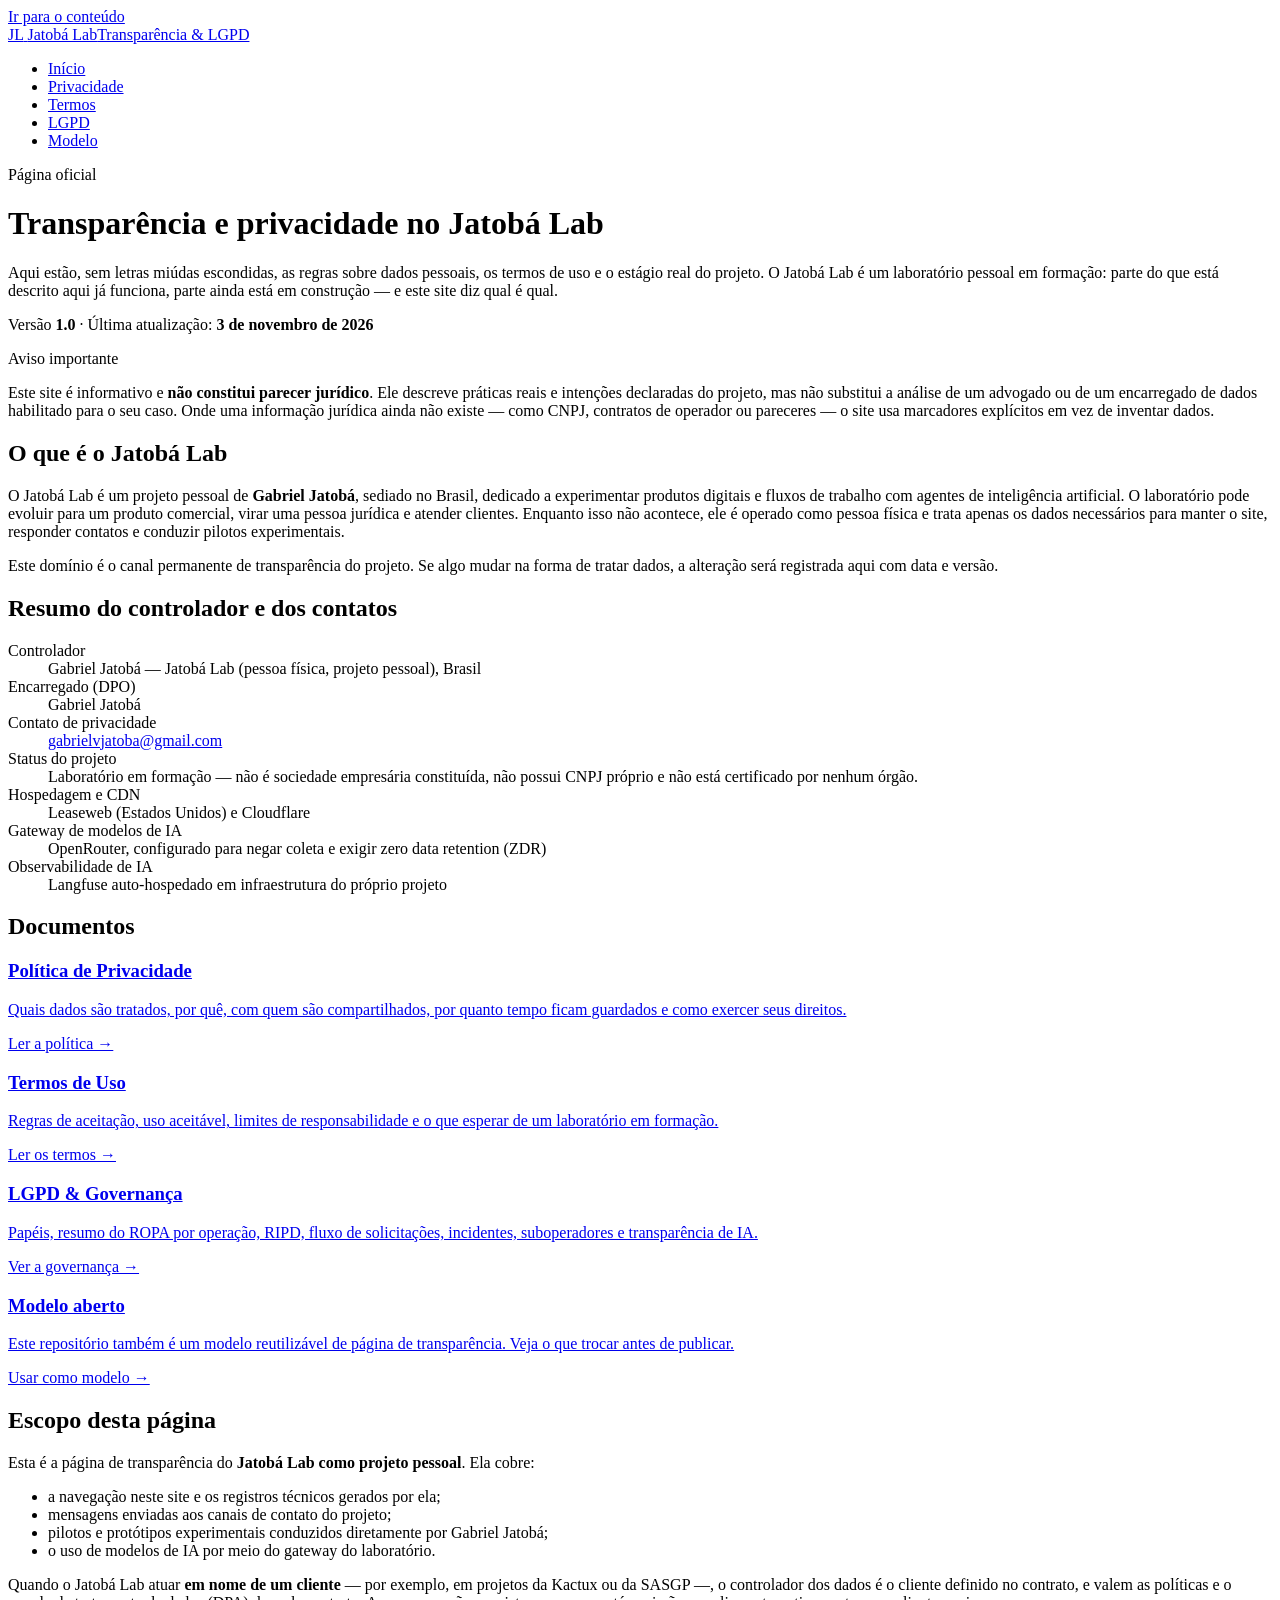
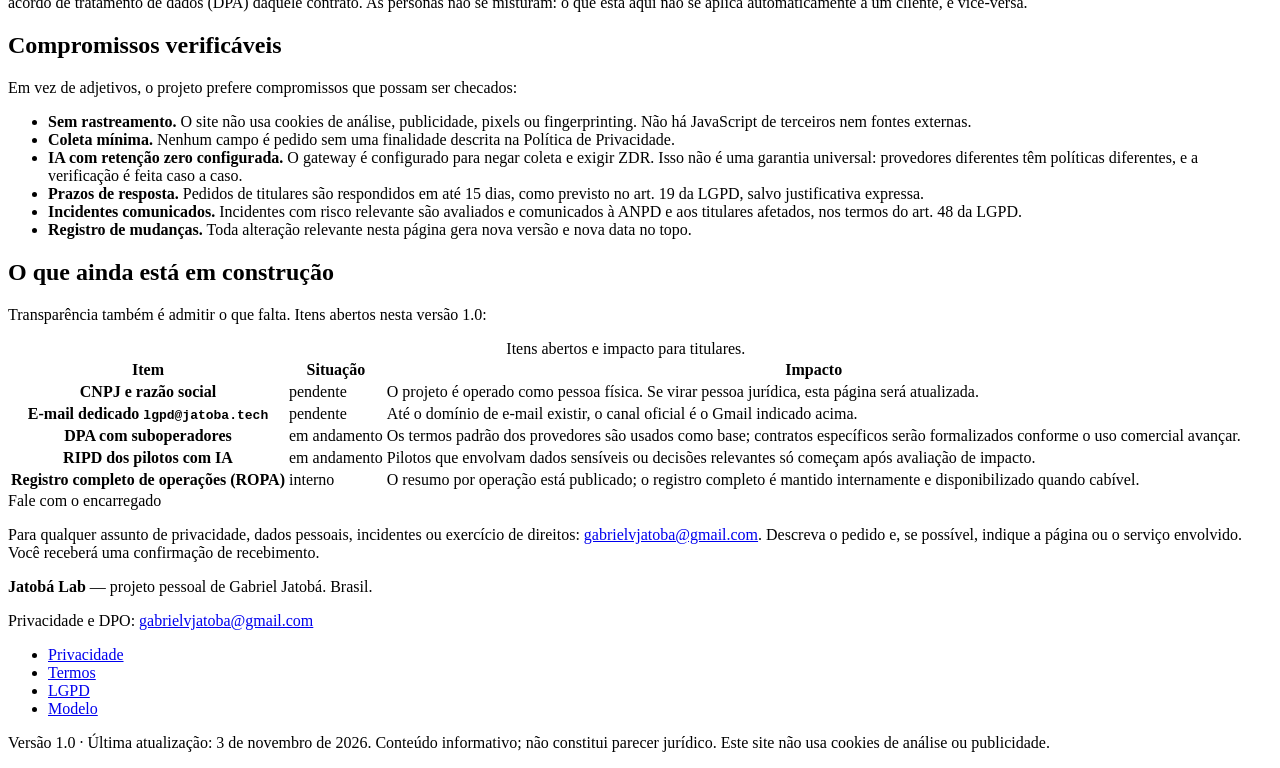
==== public/index.html @ dee6cf8a "feat: site de transparência e LGPD do Jatobá Lab Site estático (HTML + CSS, sem build e sem dependên" ====
<!doctype html>
<html lang="pt-BR">
<head>
<meta charset="utf-8">
<meta name="viewport" content="width=device-width, initial-scale=1">
<title>Jatobá Lab — Transparência e LGPD</title>
<meta name="description" content="Canal oficial de transparência do Jatobá Lab: privacidade, termos de uso, governança de LGPD e um modelo aberto de página de transparência.">
<link rel="canonical" href="https://lgpd.jatoba.tech/">
<meta name="theme-color" content="#175c46">
<meta property="og:type" content="website">
<meta property="og:title" content="Jatobá Lab — Transparência e LGPD">
<meta property="og:description" content="Como o Jatobá Lab trata dados pessoais, o que esperar dos pilotos com IA e quais são as regras de uso.">
<meta property="og:url" content="https://lgpd.jatoba.tech/">
<link rel="stylesheet" href="/styles.css">
</head>
<body>
<a class="skip" href="#conteudo">Ir para o conteúdo</a>

<header class="site-header">
  <div class="wrap header-inner">
    <a class="brand" href="/">
      <span class="brand-mark" aria-hidden="true">JL</span>
      <span class="brand-text">Jatobá Lab<span class="brand-sub">Transparência &amp; LGPD</span></span>
    </a>
    <nav class="site-nav" aria-label="Navegação principal">
      <ul>
        <li><a href="/" aria-current="page">Início</a></li>
        <li><a href="/privacidade.html">Privacidade</a></li>
        <li><a href="/termos.html">Termos</a></li>
        <li><a href="/lgpd.html">LGPD</a></li>
        <li><a href="/modelo.html">Modelo</a></li>
      </ul>
    </nav>
  </div>
</header>

<main id="conteudo">
  <div class="wrap">
    <p class="eyebrow">Página oficial</p>
    <h1>Transparência e privacidade no Jatobá Lab</h1>
    <p class="lead">Aqui estão, sem letras miúdas escondidas, as regras sobre dados pessoais, os termos de uso e o estágio real do projeto. O Jatobá Lab é um laboratório pessoal em formação: parte do que está descrito aqui já funciona, parte ainda está em construção — e este site diz qual é qual.</p>
    <p class="meta">Versão <strong>1.0</strong> · Última atualização: <strong>3 de novembro de 2026</strong></p>

    <div class="callout warn">
      <span class="callout-title">Aviso importante</span>
      <p>Este site é informativo e <strong>não constitui parecer jurídico</strong>. Ele descreve práticas reais e intenções declaradas do projeto, mas não substitui a análise de um advogado ou de um encarregado de dados habilitado para o seu caso. Onde uma informação jurídica ainda não existe — como CNPJ, contratos de operador ou pareceres — o site usa marcadores explícitos em vez de inventar dados.</p>
    </div>

    <h2 id="quem-somos">O que é o Jatobá Lab</h2>
    <p>O Jatobá Lab é um projeto pessoal de <strong>Gabriel Jatobá</strong>, sediado no Brasil, dedicado a experimentar produtos digitais e fluxos de trabalho com agentes de inteligência artificial. O laboratório pode evoluir para um produto comercial, virar uma pessoa jurídica e atender clientes. Enquanto isso não acontece, ele é operado como pessoa física e trata apenas os dados necessários para manter o site, responder contatos e conduzir pilotos experimentais.</p>
    <p>Este domínio é o canal permanente de transparência do projeto. Se algo mudar na forma de tratar dados, a alteração será registrada aqui com data e versão.</p>

    <h2 id="resumo">Resumo do controlador e dos contatos</h2>
    <dl class="deflist">
      <dt>Controlador</dt>
      <dd>Gabriel Jatobá — Jatobá Lab (pessoa física, projeto pessoal), Brasil</dd>

      <dt>Encarregado (DPO)</dt>
      <dd>Gabriel Jatobá</dd>

      <dt>Contato de privacidade</dt>
      <dd><a href="mailto:gabrielvjatoba@gmail.com">gabrielvjatoba@gmail.com</a></dd>

      <dt>Status do projeto</dt>
      <dd>Laboratório em formação — não é sociedade empresária constituída, não possui CNPJ próprio e não está certificado por nenhum órgão.</dd>

      <dt>Hospedagem e CDN</dt>
      <dd>Leaseweb (Estados Unidos) e Cloudflare</dd>

      <dt>Gateway de modelos de IA</dt>
      <dd>OpenRouter, configurado para negar coleta e exigir zero data retention (ZDR)</dd>

      <dt>Observabilidade de IA</dt>
      <dd>Langfuse auto-hospedado em infraestrutura do próprio projeto</dd>
    </dl>

    <h2 id="documentos">Documentos</h2>
    <div class="grid">
      <a class="card card-link" href="/privacidade.html">
        <h3>Política de Privacidade</h3>
        <p>Quais dados são tratados, por quê, com quem são compartilhados, por quanto tempo ficam guardados e como exercer seus direitos.</p>
        <span class="more">Ler a política →</span>
      </a>
      <a class="card card-link" href="/termos.html">
        <h3>Termos de Uso</h3>
        <p>Regras de aceitação, uso aceitável, limites de responsabilidade e o que esperar de um laboratório em formação.</p>
        <span class="more">Ler os termos →</span>
      </a>
      <a class="card card-link" href="/lgpd.html">
        <h3>LGPD &amp; Governança</h3>
        <p>Papéis, resumo do ROPA por operação, RIPD, fluxo de solicitações, incidentes, suboperadores e transparência de IA.</p>
        <span class="more">Ver a governança →</span>
      </a>
      <a class="card card-link" href="/modelo.html">
        <h3>Modelo aberto</h3>
        <p>Este repositório também é um modelo reutilizável de página de transparência. Veja o que trocar antes de publicar.</p>
        <span class="more">Usar como modelo →</span>
      </a>
    </div>

    <h2 id="escopo">Escopo desta página</h2>
    <p>Esta é a página de transparência do <strong>Jatobá Lab como projeto pessoal</strong>. Ela cobre:</p>
    <ul>
      <li>a navegação neste site e os registros técnicos gerados por ela;</li>
      <li>mensagens enviadas aos canais de contato do projeto;</li>
      <li>pilotos e protótipos experimentais conduzidos diretamente por Gabriel Jatobá;</li>
      <li>o uso de modelos de IA por meio do gateway do laboratório.</li>
    </ul>
    <p>Quando o Jatobá Lab atuar <strong>em nome de um cliente</strong> — por exemplo, em projetos da Kactux ou da SASGP —, o controlador dos dados é o cliente definido no contrato, e valem as políticas e o acordo de tratamento de dados (DPA) daquele contrato. As personas não se misturam: o que está aqui não se aplica automaticamente a um cliente, e vice-versa.</p>

    <h2 id="compromissos">Compromissos verificáveis</h2>
    <p>Em vez de adjetivos, o projeto prefere compromissos que possam ser checados:</p>
    <ul>
      <li><strong>Sem rastreamento.</strong> O site não usa cookies de análise, publicidade, pixels ou fingerprinting. Não há JavaScript de terceiros nem fontes externas.</li>
      <li><strong>Coleta mínima.</strong> Nenhum campo é pedido sem uma finalidade descrita na Política de Privacidade.</li>
      <li><strong>IA com retenção zero configurada.</strong> O gateway é configurado para negar coleta e exigir ZDR. Isso não é uma garantia universal: provedores diferentes têm políticas diferentes, e a verificação é feita caso a caso.</li>
      <li><strong>Prazos de resposta.</strong> Pedidos de titulares são respondidos em até 15 dias, como previsto no art. 19 da LGPD, salvo justificativa expressa.</li>
      <li><strong>Incidentes comunicados.</strong> Incidentes com risco relevante são avaliados e comunicados à ANPD e aos titulares afetados, nos termos do art. 48 da LGPD.</li>
      <li><strong>Registro de mudanças.</strong> Toda alteração relevante nesta página gera nova versão e nova data no topo.</li>
    </ul>

    <h2 id="construcao">O que ainda está em construção</h2>
    <p>Transparência também é admitir o que falta. Itens abertos nesta versão 1.0:</p>
    <div class="table-scroll">
      <table>
        <caption>Itens abertos e impacto para titulares.</caption>
        <thead>
          <tr><th scope="col">Item</th><th scope="col">Situação</th><th scope="col">Impacto</th></tr>
        </thead>
        <tbody>
          <tr>
            <th scope="row">CNPJ e razão social</th>
            <td><span class="pill open">pendente</span></td>
            <td>O projeto é operado como pessoa física. Se virar pessoa jurídica, esta página será atualizada.</td>
          </tr>
          <tr>
            <th scope="row">E-mail dedicado <code>lgpd@jatoba.tech</code></th>
            <td><span class="pill open">pendente</span></td>
            <td>Até o domínio de e-mail existir, o canal oficial é o Gmail indicado acima.</td>
          </tr>
          <tr>
            <th scope="row">DPA com suboperadores</th>
            <td><span class="pill open">em andamento</span></td>
            <td>Os termos padrão dos provedores são usados como base; contratos específicos serão formalizados conforme o uso comercial avançar.</td>
          </tr>
          <tr>
            <th scope="row">RIPD dos pilotos com IA</th>
            <td><span class="pill open">em andamento</span></td>
            <td>Pilotos que envolvam dados sensíveis ou decisões relevantes só começam após avaliação de impacto.</td>
          </tr>
          <tr>
            <th scope="row">Registro completo de operações (ROPA)</th>
            <td><span class="pill ok">interno</span></td>
            <td>O resumo por operação está publicado; o registro completo é mantido internamente e disponibilizado quando cabível.</td>
          </tr>
        </tbody>
      </table>
    </div>

    <div class="callout">
      <span class="callout-title">Fale com o encarregado</span>
      <p>Para qualquer assunto de privacidade, dados pessoais, incidentes ou exercício de direitos: <a href="mailto:gabrielvjatoba@gmail.com">gabrielvjatoba@gmail.com</a>. Descreva o pedido e, se possível, indique a página ou o serviço envolvido. Você receberá uma confirmação de recebimento.</p>
    </div>
  </div>
</main>

<footer class="site-footer">
  <div class="wrap">
    <div class="footer-grid">
      <div>
        <p><strong>Jatobá Lab</strong> — projeto pessoal de Gabriel Jatobá. Brasil.</p>
        <p>Privacidade e DPO: <a href="mailto:gabrielvjatoba@gmail.com">gabrielvjatoba@gmail.com</a></p>
      </div>
      <nav aria-label="Navegação do rodapé">
        <ul>
          <li><a href="/privacidade.html">Privacidade</a></li>
          <li><a href="/termos.html">Termos</a></li>
          <li><a href="/lgpd.html">LGPD</a></li>
          <li><a href="/modelo.html">Modelo</a></li>
        </ul>
      </nav>
    </div>
    <p class="fine">Versão 1.0 · Última atualização: 3 de novembro de 2026. Conteúdo informativo; não constitui parecer jurídico. Este site não usa cookies de análise ou publicidade.</p>
  </div>
</footer>
</body>
</html>
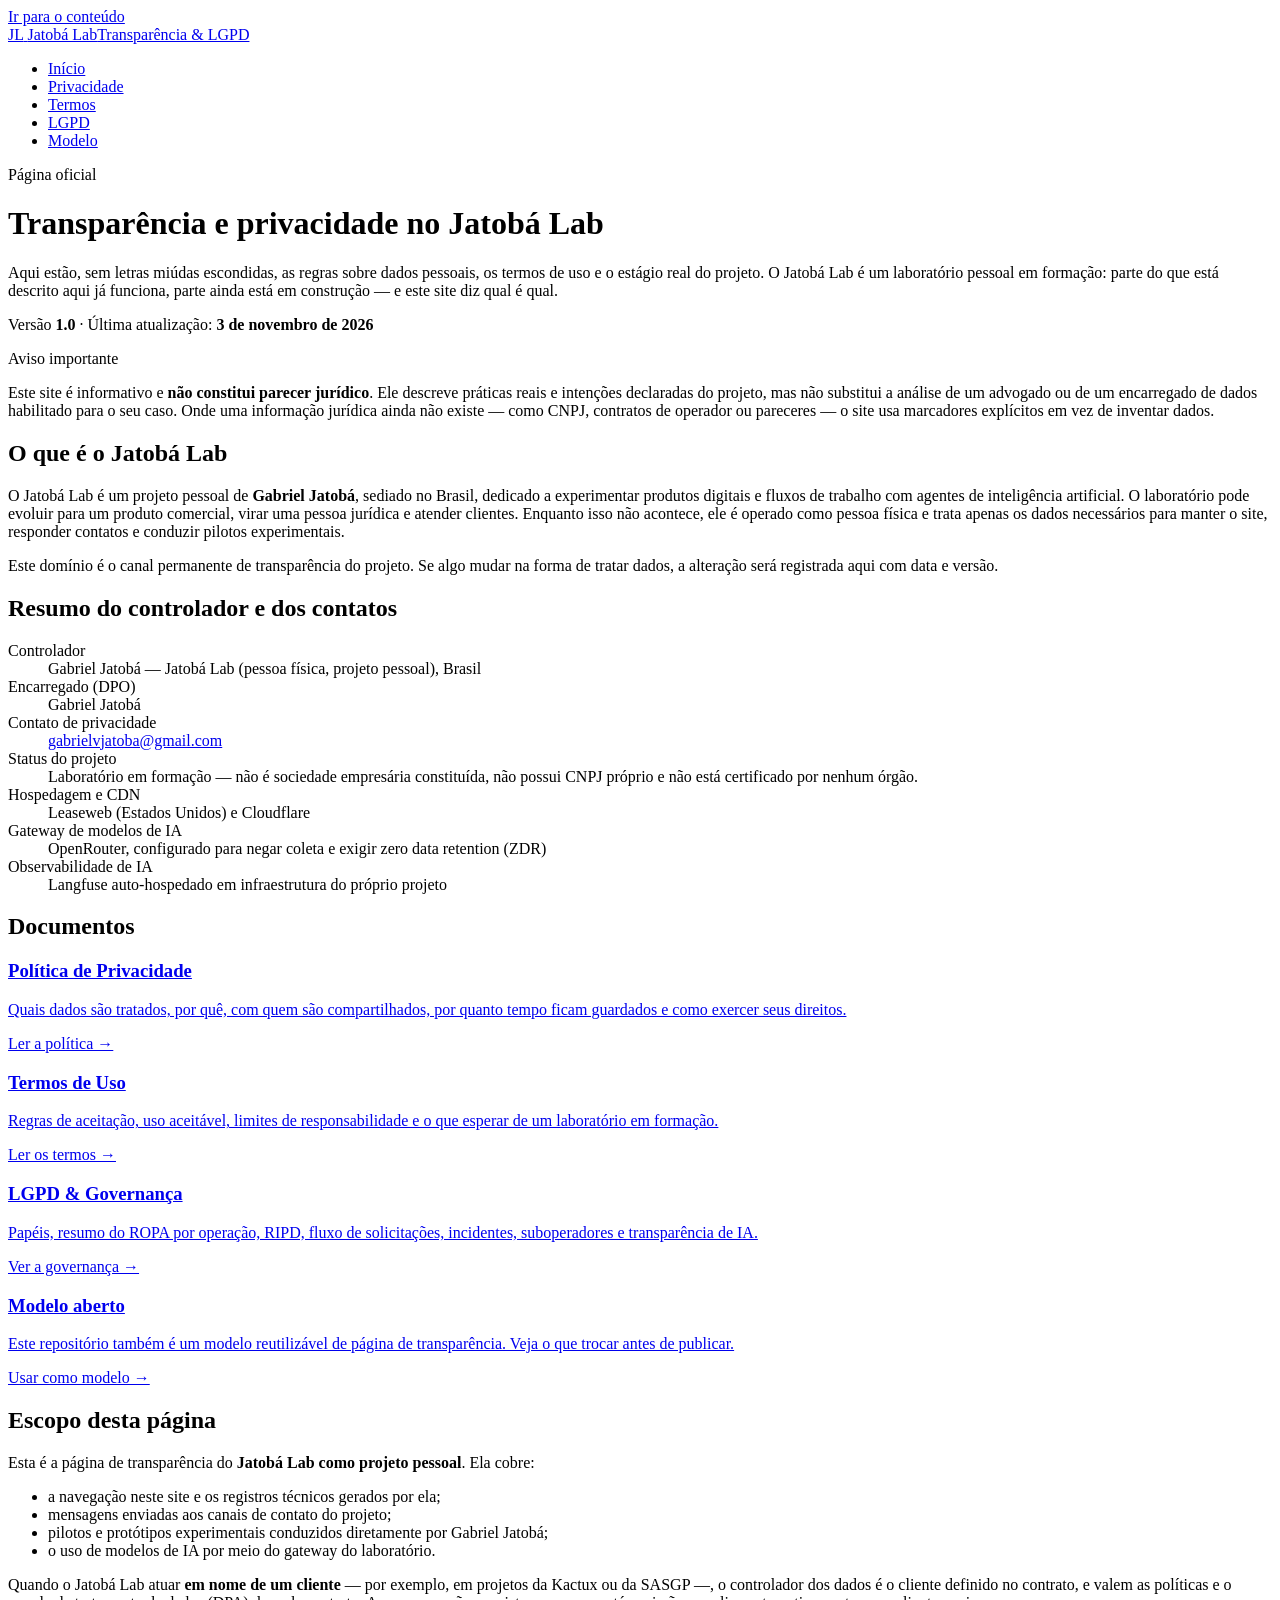
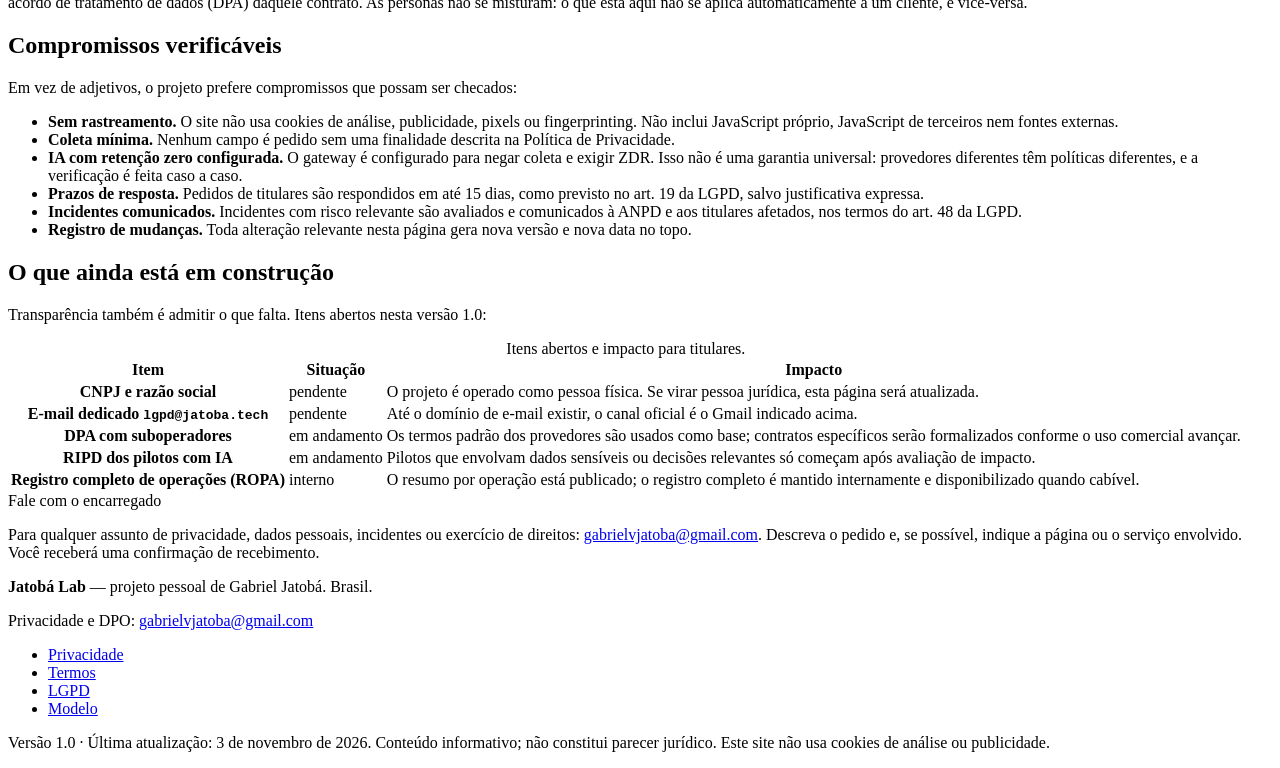
==== commit b3ccf318: "docs: ajustar redação sobre scripts de terceiros" ====
--- a/public/index.html
+++ b/public/index.html
@@ -25,10 +25,10 @@
     <nav class="site-nav" aria-label="Navegação principal">
       <ul>
         <li><a href="/" aria-current="page">Início</a></li>
-        <li><a href="/privacidade.html">Privacidade</a></li>
-        <li><a href="/termos.html">Termos</a></li>
-        <li><a href="/lgpd.html">LGPD</a></li>
-        <li><a href="/modelo.html">Modelo</a></li>
+        <li><a href="/privacidade">Privacidade</a></li>
+        <li><a href="/termos">Termos</a></li>
+        <li><a href="/lgpd">LGPD</a></li>
+        <li><a href="/modelo">Modelo</a></li>
       </ul>
     </nav>
   </div>
@@ -76,22 +76,22 @@
 
     <h2 id="documentos">Documentos</h2>
     <div class="grid">
-      <a class="card card-link" href="/privacidade.html">
+      <a class="card card-link" href="/privacidade">
         <h3>Política de Privacidade</h3>
         <p>Quais dados são tratados, por quê, com quem são compartilhados, por quanto tempo ficam guardados e como exercer seus direitos.</p>
         <span class="more">Ler a política →</span>
       </a>
-      <a class="card card-link" href="/termos.html">
+      <a class="card card-link" href="/termos">
         <h3>Termos de Uso</h3>
         <p>Regras de aceitação, uso aceitável, limites de responsabilidade e o que esperar de um laboratório em formação.</p>
         <span class="more">Ler os termos →</span>
       </a>
-      <a class="card card-link" href="/lgpd.html">
+      <a class="card card-link" href="/lgpd">
         <h3>LGPD &amp; Governança</h3>
         <p>Papéis, resumo do ROPA por operação, RIPD, fluxo de solicitações, incidentes, suboperadores e transparência de IA.</p>
         <span class="more">Ver a governança →</span>
       </a>
-      <a class="card card-link" href="/modelo.html">
+      <a class="card card-link" href="/modelo">
         <h3>Modelo aberto</h3>
         <p>Este repositório também é um modelo reutilizável de página de transparência. Veja o que trocar antes de publicar.</p>
         <span class="more">Usar como modelo →</span>
@@ -111,7 +111,7 @@
     <h2 id="compromissos">Compromissos verificáveis</h2>
     <p>Em vez de adjetivos, o projeto prefere compromissos que possam ser checados:</p>
     <ul>
-      <li><strong>Sem rastreamento.</strong> O site não usa cookies de análise, publicidade, pixels ou fingerprinting. Não há JavaScript de terceiros nem fontes externas.</li>
+      <li><strong>Sem rastreamento.</strong> O site não usa cookies de análise, publicidade, pixels ou fingerprinting. Não inclui JavaScript próprio, JavaScript de terceiros nem fontes externas.</li>
       <li><strong>Coleta mínima.</strong> Nenhum campo é pedido sem uma finalidade descrita na Política de Privacidade.</li>
       <li><strong>IA com retenção zero configurada.</strong> O gateway é configurado para negar coleta e exigir ZDR. Isso não é uma garantia universal: provedores diferentes têm políticas diferentes, e a verificação é feita caso a caso.</li>
       <li><strong>Prazos de resposta.</strong> Pedidos de titulares são respondidos em até 15 dias, como previsto no art. 19 da LGPD, salvo justificativa expressa.</li>
@@ -173,10 +173,10 @@
       </div>
       <nav aria-label="Navegação do rodapé">
         <ul>
-          <li><a href="/privacidade.html">Privacidade</a></li>
-          <li><a href="/termos.html">Termos</a></li>
-          <li><a href="/lgpd.html">LGPD</a></li>
-          <li><a href="/modelo.html">Modelo</a></li>
+          <li><a href="/privacidade">Privacidade</a></li>
+          <li><a href="/termos">Termos</a></li>
+          <li><a href="/lgpd">LGPD</a></li>
+          <li><a href="/modelo">Modelo</a></li>
         </ul>
       </nav>
     </div>
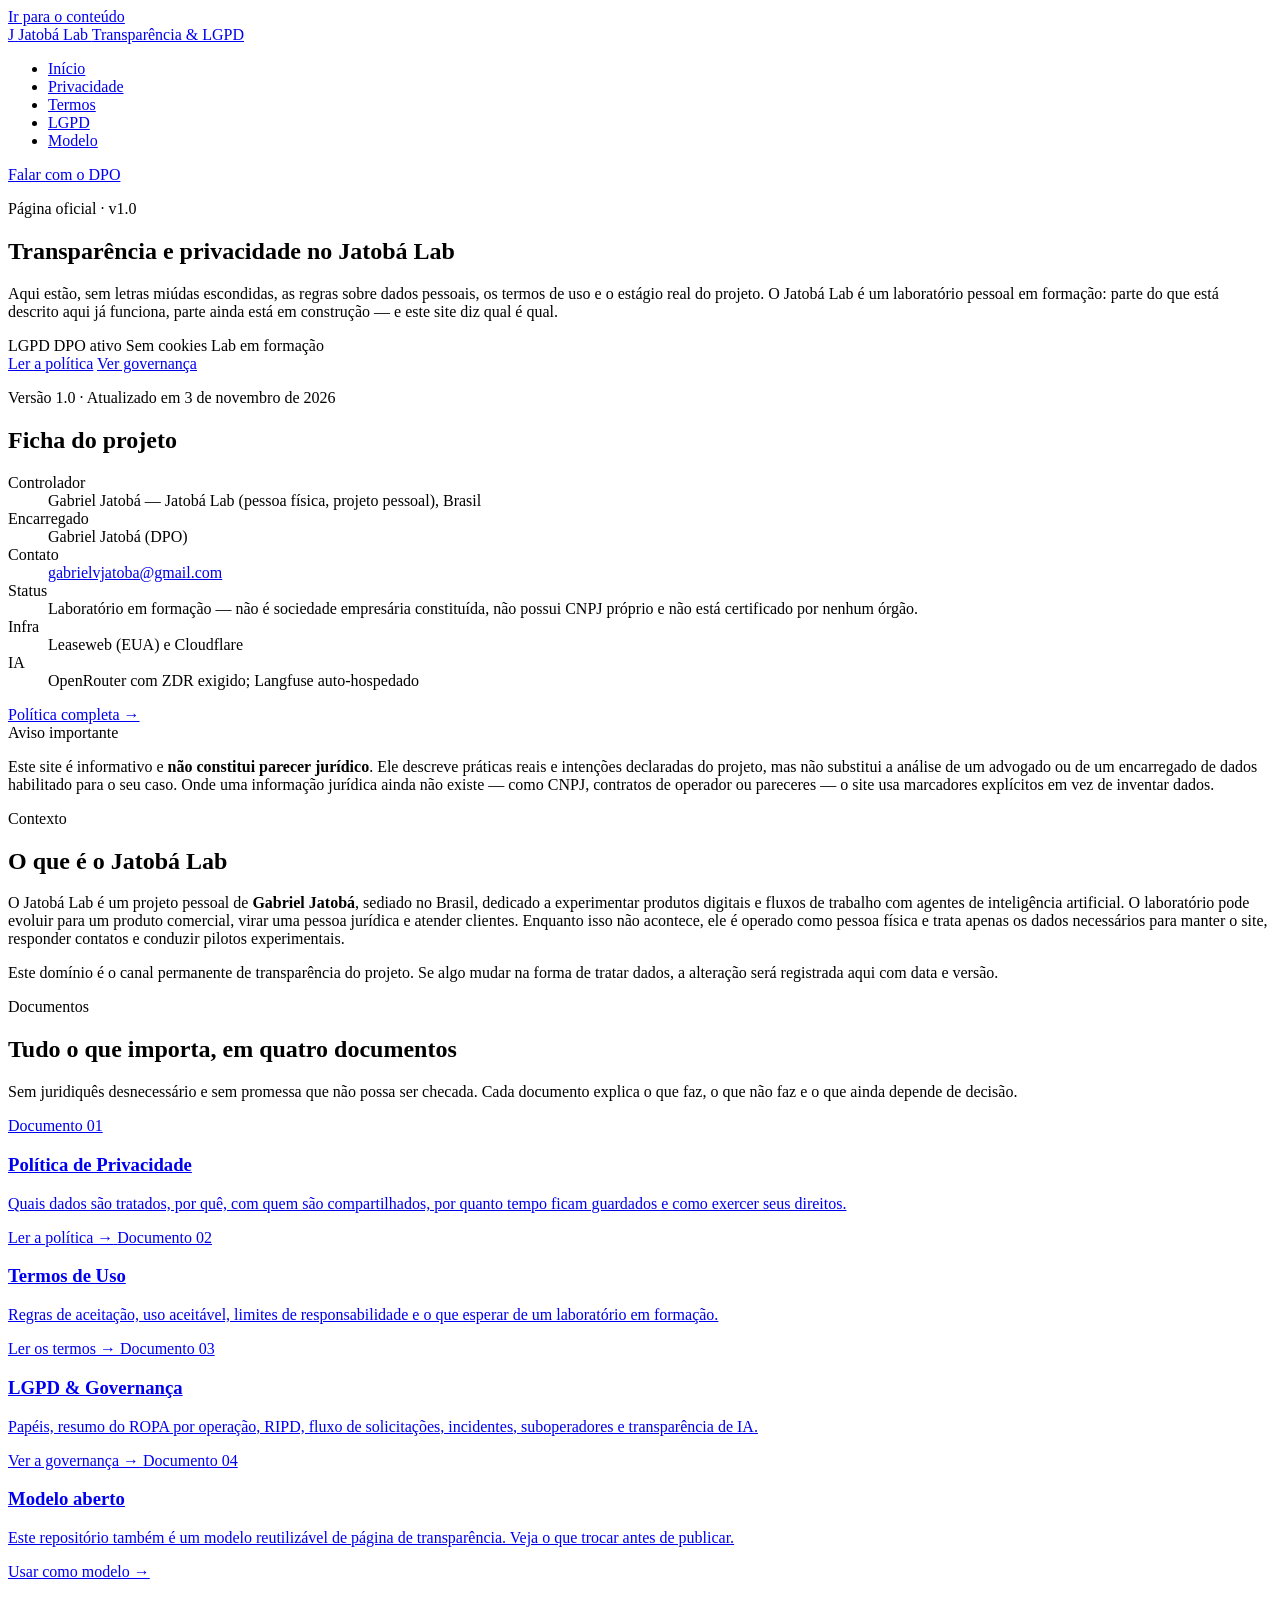
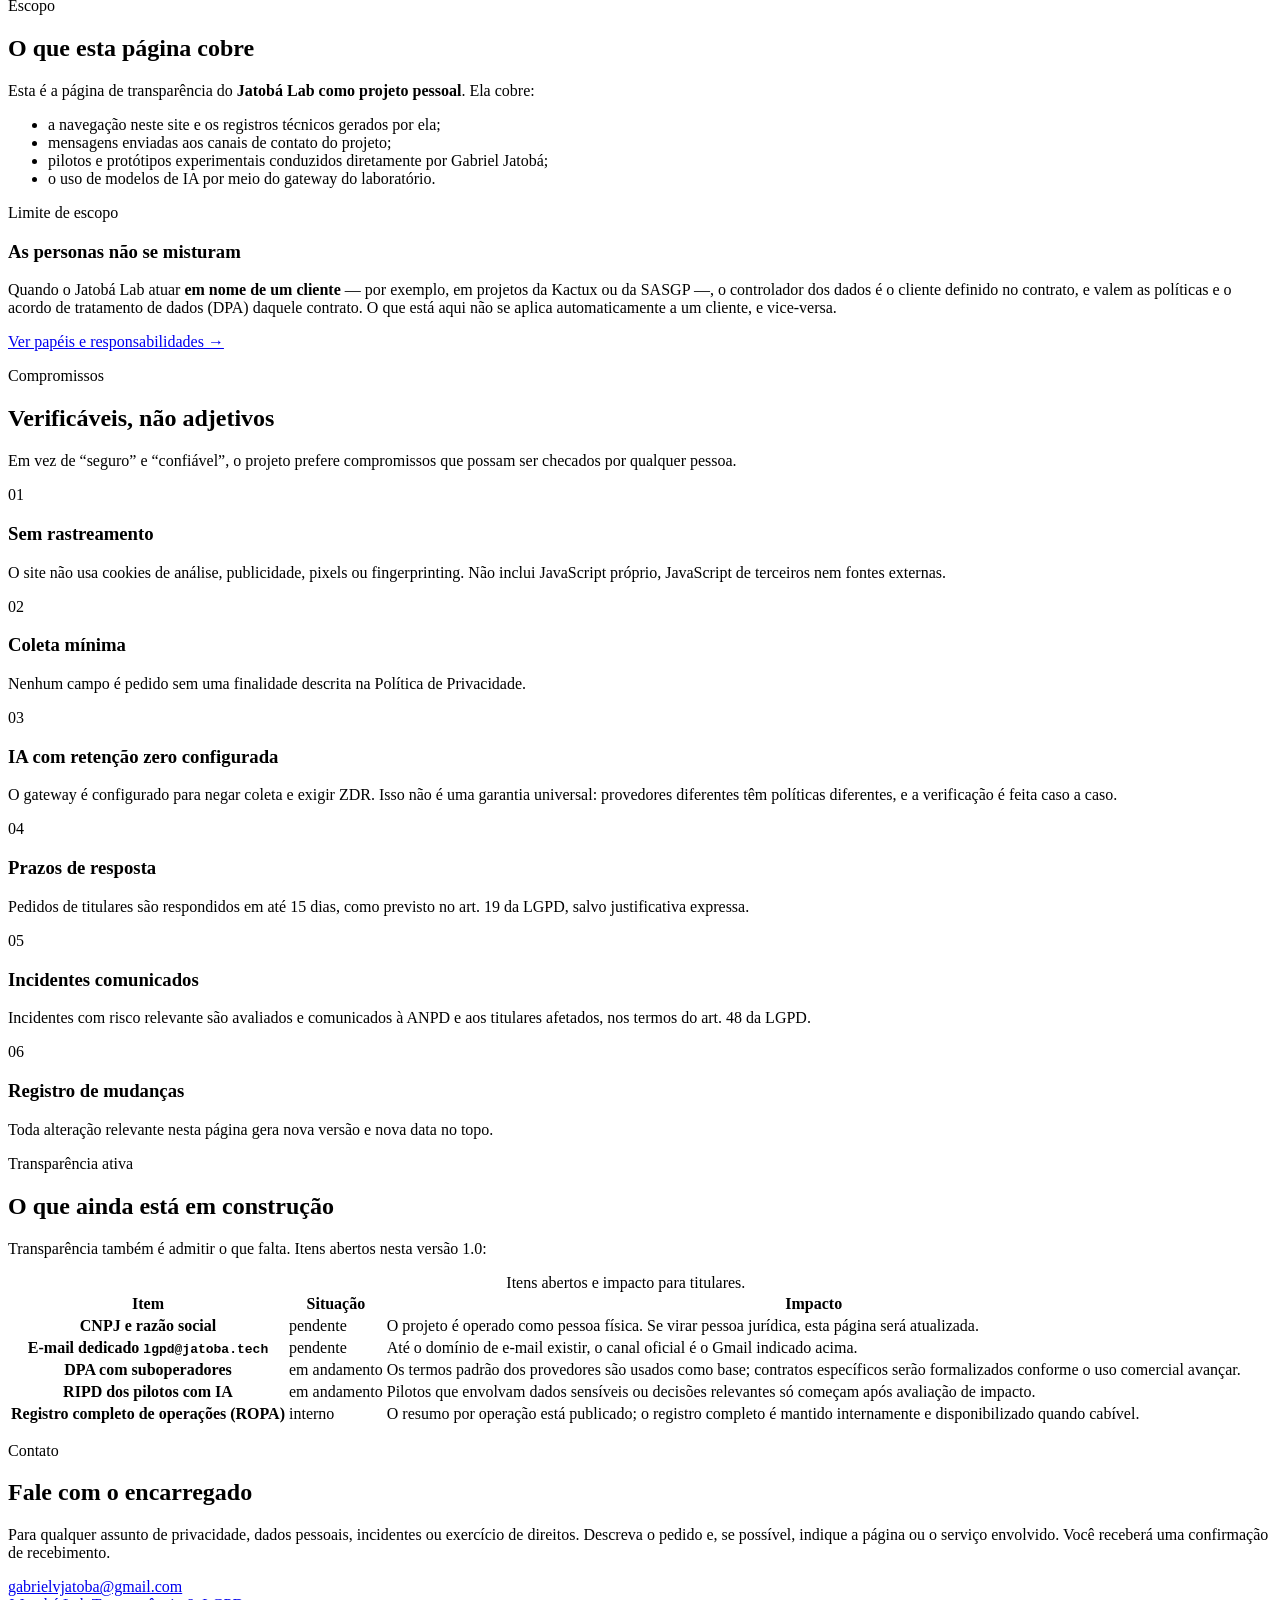
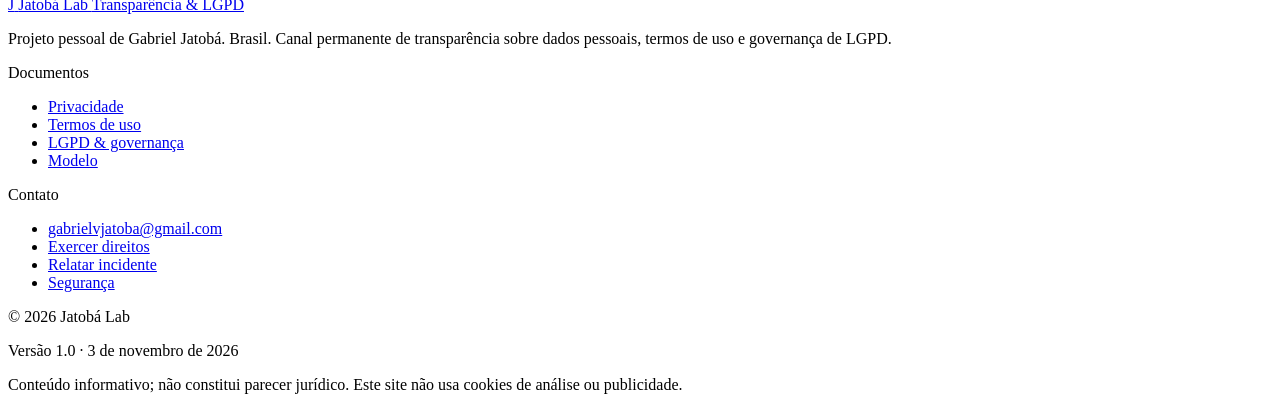
==== commit 09d19658: "feat: redesign visual com Geist e tokens shadcn/ui - Tokens neutros (background, card, muted, border" ====
--- a/public/index.html
+++ b/public/index.html
@@ -6,21 +6,27 @@
 <title>Jatobá Lab — Transparência e LGPD</title>
 <meta name="description" content="Canal oficial de transparência do Jatobá Lab: privacidade, termos de uso, governança de LGPD e um modelo aberto de página de transparência.">
 <link rel="canonical" href="https://lgpd.jatoba.tech/">
-<meta name="theme-color" content="#175c46">
+<meta name="theme-color" content="#fafaf9" media="(prefers-color-scheme: light)">
+<meta name="theme-color" content="#0c0a09" media="(prefers-color-scheme: dark)">
 <meta property="og:type" content="website">
 <meta property="og:title" content="Jatobá Lab — Transparência e LGPD">
 <meta property="og:description" content="Como o Jatobá Lab trata dados pessoais, o que esperar dos pilotos com IA e quais são as regras de uso.">
 <meta property="og:url" content="https://lgpd.jatoba.tech/">
+<link rel="preload" href="/fonts/geist-sans-latin.woff2" as="font" type="font/woff2" crossorigin>
+<link rel="preload" href="/fonts/geist-mono-latin.woff2" as="font" type="font/woff2" crossorigin>
 <link rel="stylesheet" href="/styles.css">
 </head>
 <body>
 <a class="skip" href="#conteudo">Ir para o conteúdo</a>
 
 <header class="site-header">
-  <div class="wrap header-inner">
-    <a class="brand" href="/">
-      <span class="brand-mark" aria-hidden="true">JL</span>
-      <span class="brand-text">Jatobá Lab<span class="brand-sub">Transparência &amp; LGPD</span></span>
+  <div class="container header-inner">
+    <a class="brand" href="/" aria-label="Jatobá Lab — início">
+      <span class="brand-mark" aria-hidden="true">J</span>
+      <span class="brand-stack">
+        <span class="brand-name">Jatobá Lab</span>
+        <span class="brand-sub">Transparência &amp; LGPD</span>
+      </span>
     </a>
     <nav class="site-nav" aria-label="Navegação principal">
       <ul>
@@ -31,156 +37,265 @@
         <li><a href="/modelo">Modelo</a></li>
       </ul>
     </nav>
+    <a class="btn btn-primary btn-sm header-cta" href="mailto:gabrielvjatoba@gmail.com">Falar com o DPO</a>
   </div>
 </header>
 
 <main id="conteudo">
-  <div class="wrap">
-    <p class="eyebrow">Página oficial</p>
-    <h1>Transparência e privacidade no Jatobá Lab</h1>
-    <p class="lead">Aqui estão, sem letras miúdas escondidas, as regras sobre dados pessoais, os termos de uso e o estágio real do projeto. O Jatobá Lab é um laboratório pessoal em formação: parte do que está descrito aqui já funciona, parte ainda está em construção — e este site diz qual é qual.</p>
-    <p class="meta">Versão <strong>1.0</strong> · Última atualização: <strong>3 de novembro de 2026</strong></p>
+  <div class="container">
+
+    <section class="hero" aria-labelledby="hero-title">
+      <div class="hero-copy">
+        <p class="eyebrow">Página oficial · v1.0</p>
+        <h1 id="hero-title">Transparência e privacidade <span class="h1-sub">no Jatobá Lab</span></h1>
+        <p class="lead">Aqui estão, sem letras miúdas escondidas, as regras sobre dados pessoais, os termos de uso e o estágio real do projeto. O Jatobá Lab é um laboratório pessoal em formação: parte do que está descrito aqui já funciona, parte ainda está em construção — e este site diz qual é qual.</p>
+        <div class="badge-row">
+          <span class="badge badge-accent">LGPD</span>
+          <span class="badge">DPO ativo</span>
+          <span class="badge">Sem cookies</span>
+          <span class="badge">Lab em formação</span>
+        </div>
+        <div class="hero-actions">
+          <a class="btn btn-primary" href="/privacidade">Ler a política</a>
+          <a class="btn btn-outline" href="/lgpd">Ver governança</a>
+        </div>
+        <p class="meta-line">Versão 1.0 · Atualizado em 3 de novembro de 2026</p>
+      </div>
+
+      <aside class="card ficha" aria-labelledby="ficha-title">
+        <h2 class="ficha-title" id="ficha-title">Ficha do projeto</h2>
+        <dl>
+          <div class="row">
+            <dt>Controlador</dt>
+            <dd>Gabriel Jatobá — Jatobá Lab (pessoa física, projeto pessoal), Brasil</dd>
+          </div>
+          <div class="row">
+            <dt>Encarregado</dt>
+            <dd>Gabriel Jatobá (DPO)</dd>
+          </div>
+          <div class="row">
+            <dt>Contato</dt>
+            <dd><a href="mailto:gabrielvjatoba@gmail.com">gabrielvjatoba@gmail.com</a></dd>
+          </div>
+          <div class="row">
+            <dt>Status</dt>
+            <dd>Laboratório em formação — não é sociedade empresária constituída, não possui CNPJ próprio e não está certificado por nenhum órgão.</dd>
+          </div>
+          <div class="row">
+            <dt>Infra</dt>
+            <dd>Leaseweb (EUA) e Cloudflare</dd>
+          </div>
+          <div class="row">
+            <dt>IA</dt>
+            <dd>OpenRouter com ZDR exigido; Langfuse auto-hospedado</dd>
+          </div>
+        </dl>
+        <div class="ficha-foot">
+          <a href="/privacidade">Política completa →</a>
+        </div>
+      </aside>
+    </section>
 
     <div class="callout warn">
       <span class="callout-title">Aviso importante</span>
       <p>Este site é informativo e <strong>não constitui parecer jurídico</strong>. Ele descreve práticas reais e intenções declaradas do projeto, mas não substitui a análise de um advogado ou de um encarregado de dados habilitado para o seu caso. Onde uma informação jurídica ainda não existe — como CNPJ, contratos de operador ou pareceres — o site usa marcadores explícitos em vez de inventar dados.</p>
     </div>
 
-    <h2 id="quem-somos">O que é o Jatobá Lab</h2>
-    <p>O Jatobá Lab é um projeto pessoal de <strong>Gabriel Jatobá</strong>, sediado no Brasil, dedicado a experimentar produtos digitais e fluxos de trabalho com agentes de inteligência artificial. O laboratório pode evoluir para um produto comercial, virar uma pessoa jurídica e atender clientes. Enquanto isso não acontece, ele é operado como pessoa física e trata apenas os dados necessários para manter o site, responder contatos e conduzir pilotos experimentais.</p>
-    <p>Este domínio é o canal permanente de transparência do projeto. Se algo mudar na forma de tratar dados, a alteração será registrada aqui com data e versão.</p>
-
-    <h2 id="resumo">Resumo do controlador e dos contatos</h2>
-    <dl class="deflist">
-      <dt>Controlador</dt>
-      <dd>Gabriel Jatobá — Jatobá Lab (pessoa física, projeto pessoal), Brasil</dd>
-
-      <dt>Encarregado (DPO)</dt>
-      <dd>Gabriel Jatobá</dd>
-
-      <dt>Contato de privacidade</dt>
-      <dd><a href="mailto:gabrielvjatoba@gmail.com">gabrielvjatoba@gmail.com</a></dd>
-
-      <dt>Status do projeto</dt>
-      <dd>Laboratório em formação — não é sociedade empresária constituída, não possui CNPJ próprio e não está certificado por nenhum órgão.</dd>
-
-      <dt>Hospedagem e CDN</dt>
-      <dd>Leaseweb (Estados Unidos) e Cloudflare</dd>
-
-      <dt>Gateway de modelos de IA</dt>
-      <dd>OpenRouter, configurado para negar coleta e exigir zero data retention (ZDR)</dd>
-
-      <dt>Observabilidade de IA</dt>
-      <dd>Langfuse auto-hospedado em infraestrutura do próprio projeto</dd>
-    </dl>
-
-    <h2 id="documentos">Documentos</h2>
-    <div class="grid">
-      <a class="card card-link" href="/privacidade">
-        <h3>Política de Privacidade</h3>
-        <p>Quais dados são tratados, por quê, com quem são compartilhados, por quanto tempo ficam guardados e como exercer seus direitos.</p>
-        <span class="more">Ler a política →</span>
-      </a>
-      <a class="card card-link" href="/termos">
-        <h3>Termos de Uso</h3>
-        <p>Regras de aceitação, uso aceitável, limites de responsabilidade e o que esperar de um laboratório em formação.</p>
-        <span class="more">Ler os termos →</span>
-      </a>
-      <a class="card card-link" href="/lgpd">
-        <h3>LGPD &amp; Governança</h3>
-        <p>Papéis, resumo do ROPA por operação, RIPD, fluxo de solicitações, incidentes, suboperadores e transparência de IA.</p>
-        <span class="more">Ver a governança →</span>
-      </a>
-      <a class="card card-link" href="/modelo">
-        <h3>Modelo aberto</h3>
-        <p>Este repositório também é um modelo reutilizável de página de transparência. Veja o que trocar antes de publicar.</p>
-        <span class="more">Usar como modelo →</span>
-      </a>
-    </div>
-
-    <h2 id="escopo">Escopo desta página</h2>
-    <p>Esta é a página de transparência do <strong>Jatobá Lab como projeto pessoal</strong>. Ela cobre:</p>
-    <ul>
-      <li>a navegação neste site e os registros técnicos gerados por ela;</li>
-      <li>mensagens enviadas aos canais de contato do projeto;</li>
-      <li>pilotos e protótipos experimentais conduzidos diretamente por Gabriel Jatobá;</li>
-      <li>o uso de modelos de IA por meio do gateway do laboratório.</li>
-    </ul>
-    <p>Quando o Jatobá Lab atuar <strong>em nome de um cliente</strong> — por exemplo, em projetos da Kactux ou da SASGP —, o controlador dos dados é o cliente definido no contrato, e valem as políticas e o acordo de tratamento de dados (DPA) daquele contrato. As personas não se misturam: o que está aqui não se aplica automaticamente a um cliente, e vice-versa.</p>
-
-    <h2 id="compromissos">Compromissos verificáveis</h2>
-    <p>Em vez de adjetivos, o projeto prefere compromissos que possam ser checados:</p>
-    <ul>
-      <li><strong>Sem rastreamento.</strong> O site não usa cookies de análise, publicidade, pixels ou fingerprinting. Não inclui JavaScript próprio, JavaScript de terceiros nem fontes externas.</li>
-      <li><strong>Coleta mínima.</strong> Nenhum campo é pedido sem uma finalidade descrita na Política de Privacidade.</li>
-      <li><strong>IA com retenção zero configurada.</strong> O gateway é configurado para negar coleta e exigir ZDR. Isso não é uma garantia universal: provedores diferentes têm políticas diferentes, e a verificação é feita caso a caso.</li>
-      <li><strong>Prazos de resposta.</strong> Pedidos de titulares são respondidos em até 15 dias, como previsto no art. 19 da LGPD, salvo justificativa expressa.</li>
-      <li><strong>Incidentes comunicados.</strong> Incidentes com risco relevante são avaliados e comunicados à ANPD e aos titulares afetados, nos termos do art. 48 da LGPD.</li>
-      <li><strong>Registro de mudanças.</strong> Toda alteração relevante nesta página gera nova versão e nova data no topo.</li>
-    </ul>
-
-    <h2 id="construcao">O que ainda está em construção</h2>
-    <p>Transparência também é admitir o que falta. Itens abertos nesta versão 1.0:</p>
-    <div class="table-scroll">
-      <table>
-        <caption>Itens abertos e impacto para titulares.</caption>
-        <thead>
-          <tr><th scope="col">Item</th><th scope="col">Situação</th><th scope="col">Impacto</th></tr>
-        </thead>
-        <tbody>
-          <tr>
-            <th scope="row">CNPJ e razão social</th>
-            <td><span class="pill open">pendente</span></td>
-            <td>O projeto é operado como pessoa física. Se virar pessoa jurídica, esta página será atualizada.</td>
-          </tr>
-          <tr>
-            <th scope="row">E-mail dedicado <code>lgpd@jatoba.tech</code></th>
-            <td><span class="pill open">pendente</span></td>
-            <td>Até o domínio de e-mail existir, o canal oficial é o Gmail indicado acima.</td>
-          </tr>
-          <tr>
-            <th scope="row">DPA com suboperadores</th>
-            <td><span class="pill open">em andamento</span></td>
-            <td>Os termos padrão dos provedores são usados como base; contratos específicos serão formalizados conforme o uso comercial avançar.</td>
-          </tr>
-          <tr>
-            <th scope="row">RIPD dos pilotos com IA</th>
-            <td><span class="pill open">em andamento</span></td>
-            <td>Pilotos que envolvam dados sensíveis ou decisões relevantes só começam após avaliação de impacto.</td>
-          </tr>
-          <tr>
-            <th scope="row">Registro completo de operações (ROPA)</th>
-            <td><span class="pill ok">interno</span></td>
-            <td>O resumo por operação está publicado; o registro completo é mantido internamente e disponibilizado quando cabível.</td>
-          </tr>
-        </tbody>
-      </table>
-    </div>
-
-    <div class="callout">
-      <span class="callout-title">Fale com o encarregado</span>
-      <p>Para qualquer assunto de privacidade, dados pessoais, incidentes ou exercício de direitos: <a href="mailto:gabrielvjatoba@gmail.com">gabrielvjatoba@gmail.com</a>. Descreva o pedido e, se possível, indique a página ou o serviço envolvido. Você receberá uma confirmação de recebimento.</p>
-    </div>
+    <section class="section" aria-labelledby="quem-somos">
+      <div class="section-head">
+        <p class="eyebrow">Contexto</p>
+        <h2 id="quem-somos">O que é o Jatobá Lab</h2>
+      </div>
+      <p>O Jatobá Lab é um projeto pessoal de <strong>Gabriel Jatobá</strong>, sediado no Brasil, dedicado a experimentar produtos digitais e fluxos de trabalho com agentes de inteligência artificial. O laboratório pode evoluir para um produto comercial, virar uma pessoa jurídica e atender clientes. Enquanto isso não acontece, ele é operado como pessoa física e trata apenas os dados necessários para manter o site, responder contatos e conduzir pilotos experimentais.</p>
+      <p>Este domínio é o canal permanente de transparência do projeto. Se algo mudar na forma de tratar dados, a alteração será registrada aqui com data e versão.</p>
+    </section>
+
+    <section class="section" aria-labelledby="documentos">
+      <div class="section-head">
+        <p class="eyebrow">Documentos</p>
+        <h2 id="documentos">Tudo o que importa, em quatro documentos</h2>
+        <p>Sem juridiquês desnecessário e sem promessa que não possa ser checada. Cada documento explica o que faz, o que não faz e o que ainda depende de decisão.</p>
+      </div>
+      <div class="cards-grid">
+        <a class="card card-link" href="/privacidade">
+          <span class="card-kicker">Documento 01</span>
+          <h3>Política de Privacidade</h3>
+          <p>Quais dados são tratados, por quê, com quem são compartilhados, por quanto tempo ficam guardados e como exercer seus direitos.</p>
+          <span class="card-cta">Ler a política →</span>
+        </a>
+        <a class="card card-link" href="/termos">
+          <span class="card-kicker">Documento 02</span>
+          <h3>Termos de Uso</h3>
+          <p>Regras de aceitação, uso aceitável, limites de responsabilidade e o que esperar de um laboratório em formação.</p>
+          <span class="card-cta">Ler os termos →</span>
+        </a>
+        <a class="card card-link" href="/lgpd">
+          <span class="card-kicker">Documento 03</span>
+          <h3>LGPD &amp; Governança</h3>
+          <p>Papéis, resumo do ROPA por operação, RIPD, fluxo de solicitações, incidentes, suboperadores e transparência de IA.</p>
+          <span class="card-cta">Ver a governança →</span>
+        </a>
+        <a class="card card-link" href="/modelo">
+          <span class="card-kicker">Documento 04</span>
+          <h3>Modelo aberto</h3>
+          <p>Este repositório também é um modelo reutilizável de página de transparência. Veja o que trocar antes de publicar.</p>
+          <span class="card-cta">Usar como modelo →</span>
+        </a>
+      </div>
+    </section>
+
+    <section class="section split" aria-labelledby="escopo">
+      <div>
+        <p class="eyebrow">Escopo</p>
+        <h2 id="escopo">O que esta página cobre</h2>
+        <p>Esta é a página de transparência do <strong>Jatobá Lab como projeto pessoal</strong>. Ela cobre:</p>
+        <ul class="check-list">
+          <li>a navegação neste site e os registros técnicos gerados por ela;</li>
+          <li>mensagens enviadas aos canais de contato do projeto;</li>
+          <li>pilotos e protótipos experimentais conduzidos diretamente por Gabriel Jatobá;</li>
+          <li>o uso de modelos de IA por meio do gateway do laboratório.</li>
+        </ul>
+      </div>
+      <aside class="card" aria-labelledby="personas-title">
+        <span class="card-kicker">Limite de escopo</span>
+        <h3 id="personas-title">As personas não se misturam</h3>
+        <p>Quando o Jatobá Lab atuar <strong>em nome de um cliente</strong> — por exemplo, em projetos da Kactux ou da SASGP —, o controlador dos dados é o cliente definido no contrato, e valem as políticas e o acordo de tratamento de dados (DPA) daquele contrato. O que está aqui não se aplica automaticamente a um cliente, e vice-versa.</p>
+        <p><a href="/lgpd#papeis">Ver papéis e responsabilidades →</a></p>
+      </aside>
+    </section>
+
+    <section class="section" aria-labelledby="compromissos">
+      <div class="section-head">
+        <p class="eyebrow">Compromissos</p>
+        <h2 id="compromissos">Verificáveis, não adjetivos</h2>
+        <p>Em vez de “seguro” e “confiável”, o projeto prefere compromissos que possam ser checados por qualquer pessoa.</p>
+      </div>
+      <div class="feature-grid">
+        <div class="feature">
+          <span class="feature-index">01</span>
+          <h3>Sem rastreamento</h3>
+          <p>O site não usa cookies de análise, publicidade, pixels ou fingerprinting. Não inclui JavaScript próprio, JavaScript de terceiros nem fontes externas.</p>
+        </div>
+        <div class="feature">
+          <span class="feature-index">02</span>
+          <h3>Coleta mínima</h3>
+          <p>Nenhum campo é pedido sem uma finalidade descrita na Política de Privacidade.</p>
+        </div>
+        <div class="feature">
+          <span class="feature-index">03</span>
+          <h3>IA com retenção zero configurada</h3>
+          <p>O gateway é configurado para negar coleta e exigir ZDR. Isso não é uma garantia universal: provedores diferentes têm políticas diferentes, e a verificação é feita caso a caso.</p>
+        </div>
+        <div class="feature">
+          <span class="feature-index">04</span>
+          <h3>Prazos de resposta</h3>
+          <p>Pedidos de titulares são respondidos em até 15 dias, como previsto no art. 19 da LGPD, salvo justificativa expressa.</p>
+        </div>
+        <div class="feature">
+          <span class="feature-index">05</span>
+          <h3>Incidentes comunicados</h3>
+          <p>Incidentes com risco relevante são avaliados e comunicados à ANPD e aos titulares afetados, nos termos do art. 48 da LGPD.</p>
+        </div>
+        <div class="feature">
+          <span class="feature-index">06</span>
+          <h3>Registro de mudanças</h3>
+          <p>Toda alteração relevante nesta página gera nova versão e nova data no topo.</p>
+        </div>
+      </div>
+    </section>
+
+    <section class="section" aria-labelledby="construcao">
+      <div class="section-head">
+        <p class="eyebrow">Transparência ativa</p>
+        <h2 id="construcao">O que ainda está em construção</h2>
+        <p>Transparência também é admitir o que falta. Itens abertos nesta versão 1.0:</p>
+      </div>
+      <div class="table-scroll">
+        <table>
+          <caption>Itens abertos e impacto para titulares.</caption>
+          <thead>
+            <tr><th scope="col">Item</th><th scope="col">Situação</th><th scope="col">Impacto</th></tr>
+          </thead>
+          <tbody>
+            <tr>
+              <th scope="row">CNPJ e razão social</th>
+              <td><span class="pill open">pendente</span></td>
+              <td>O projeto é operado como pessoa física. Se virar pessoa jurídica, esta página será atualizada.</td>
+            </tr>
+            <tr>
+              <th scope="row">E-mail dedicado <code>lgpd@jatoba.tech</code></th>
+              <td><span class="pill open">pendente</span></td>
+              <td>Até o domínio de e-mail existir, o canal oficial é o Gmail indicado acima.</td>
+            </tr>
+            <tr>
+              <th scope="row">DPA com suboperadores</th>
+              <td><span class="pill open">em andamento</span></td>
+              <td>Os termos padrão dos provedores são usados como base; contratos específicos serão formalizados conforme o uso comercial avançar.</td>
+            </tr>
+            <tr>
+              <th scope="row">RIPD dos pilotos com IA</th>
+              <td><span class="pill open">em andamento</span></td>
+              <td>Pilotos que envolvam dados sensíveis ou decisões relevantes só começam após avaliação de impacto.</td>
+            </tr>
+            <tr>
+              <th scope="row">Registro completo de operações (ROPA)</th>
+              <td><span class="pill ok">interno</span></td>
+              <td>O resumo por operação está publicado; o registro completo é mantido internamente e disponibilizado quando cabível.</td>
+            </tr>
+          </tbody>
+        </table>
+      </div>
+    </section>
+
+    <section class="cta-band" aria-labelledby="cta-title">
+      <div>
+        <p class="eyebrow">Contato</p>
+        <h2 id="cta-title">Fale com o encarregado</h2>
+        <p>Para qualquer assunto de privacidade, dados pessoais, incidentes ou exercício de direitos. Descreva o pedido e, se possível, indique a página ou o serviço envolvido. Você receberá uma confirmação de recebimento.</p>
+      </div>
+      <a class="btn btn-primary" href="mailto:gabrielvjatoba@gmail.com">gabrielvjatoba@gmail.com</a>
+    </section>
+
   </div>
 </main>
 
 <footer class="site-footer">
-  <div class="wrap">
+  <div class="container">
     <div class="footer-grid">
-      <div>
-        <p><strong>Jatobá Lab</strong> — projeto pessoal de Gabriel Jatobá. Brasil.</p>
-        <p>Privacidade e DPO: <a href="mailto:gabrielvjatoba@gmail.com">gabrielvjatoba@gmail.com</a></p>
-      </div>
-      <nav aria-label="Navegação do rodapé">
+      <div class="footer-brand">
+        <a class="brand" href="/" aria-label="Jatobá Lab — início">
+          <span class="brand-mark" aria-hidden="true">J</span>
+          <span class="brand-stack">
+            <span class="brand-name">Jatobá Lab</span>
+            <span class="brand-sub">Transparência &amp; LGPD</span>
+          </span>
+        </a>
+        <p>Projeto pessoal de Gabriel Jatobá. Brasil. Canal permanente de transparência sobre dados pessoais, termos de uso e governança de LGPD.</p>
+      </div>
+      <nav class="footer-col" aria-label="Documentos">
+        <p class="footer-label">Documentos</p>
         <ul>
           <li><a href="/privacidade">Privacidade</a></li>
-          <li><a href="/termos">Termos</a></li>
-          <li><a href="/lgpd">LGPD</a></li>
+          <li><a href="/termos">Termos de uso</a></li>
+          <li><a href="/lgpd">LGPD &amp; governança</a></li>
           <li><a href="/modelo">Modelo</a></li>
         </ul>
       </nav>
+      <div class="footer-col">
+        <p class="footer-label">Contato</p>
+        <ul>
+          <li><a href="mailto:gabrielvjatoba@gmail.com">gabrielvjatoba@gmail.com</a></li>
+          <li><a href="/lgpd#dsar">Exercer direitos</a></li>
+          <li><a href="/lgpd#incidentes">Relatar incidente</a></li>
+          <li><a href="/.well-known/security.txt">Segurança</a></li>
+        </ul>
+      </div>
     </div>
-    <p class="fine">Versão 1.0 · Última atualização: 3 de novembro de 2026. Conteúdo informativo; não constitui parecer jurídico. Este site não usa cookies de análise ou publicidade.</p>
+    <div class="footer-bottom">
+      <p>© 2026 Jatobá Lab</p>
+      <p>Versão 1.0 · 3 de novembro de 2026</p>
+      <p>Conteúdo informativo; não constitui parecer jurídico. Este site não usa cookies de análise ou publicidade.</p>
+    </div>
   </div>
 </footer>
 </body>
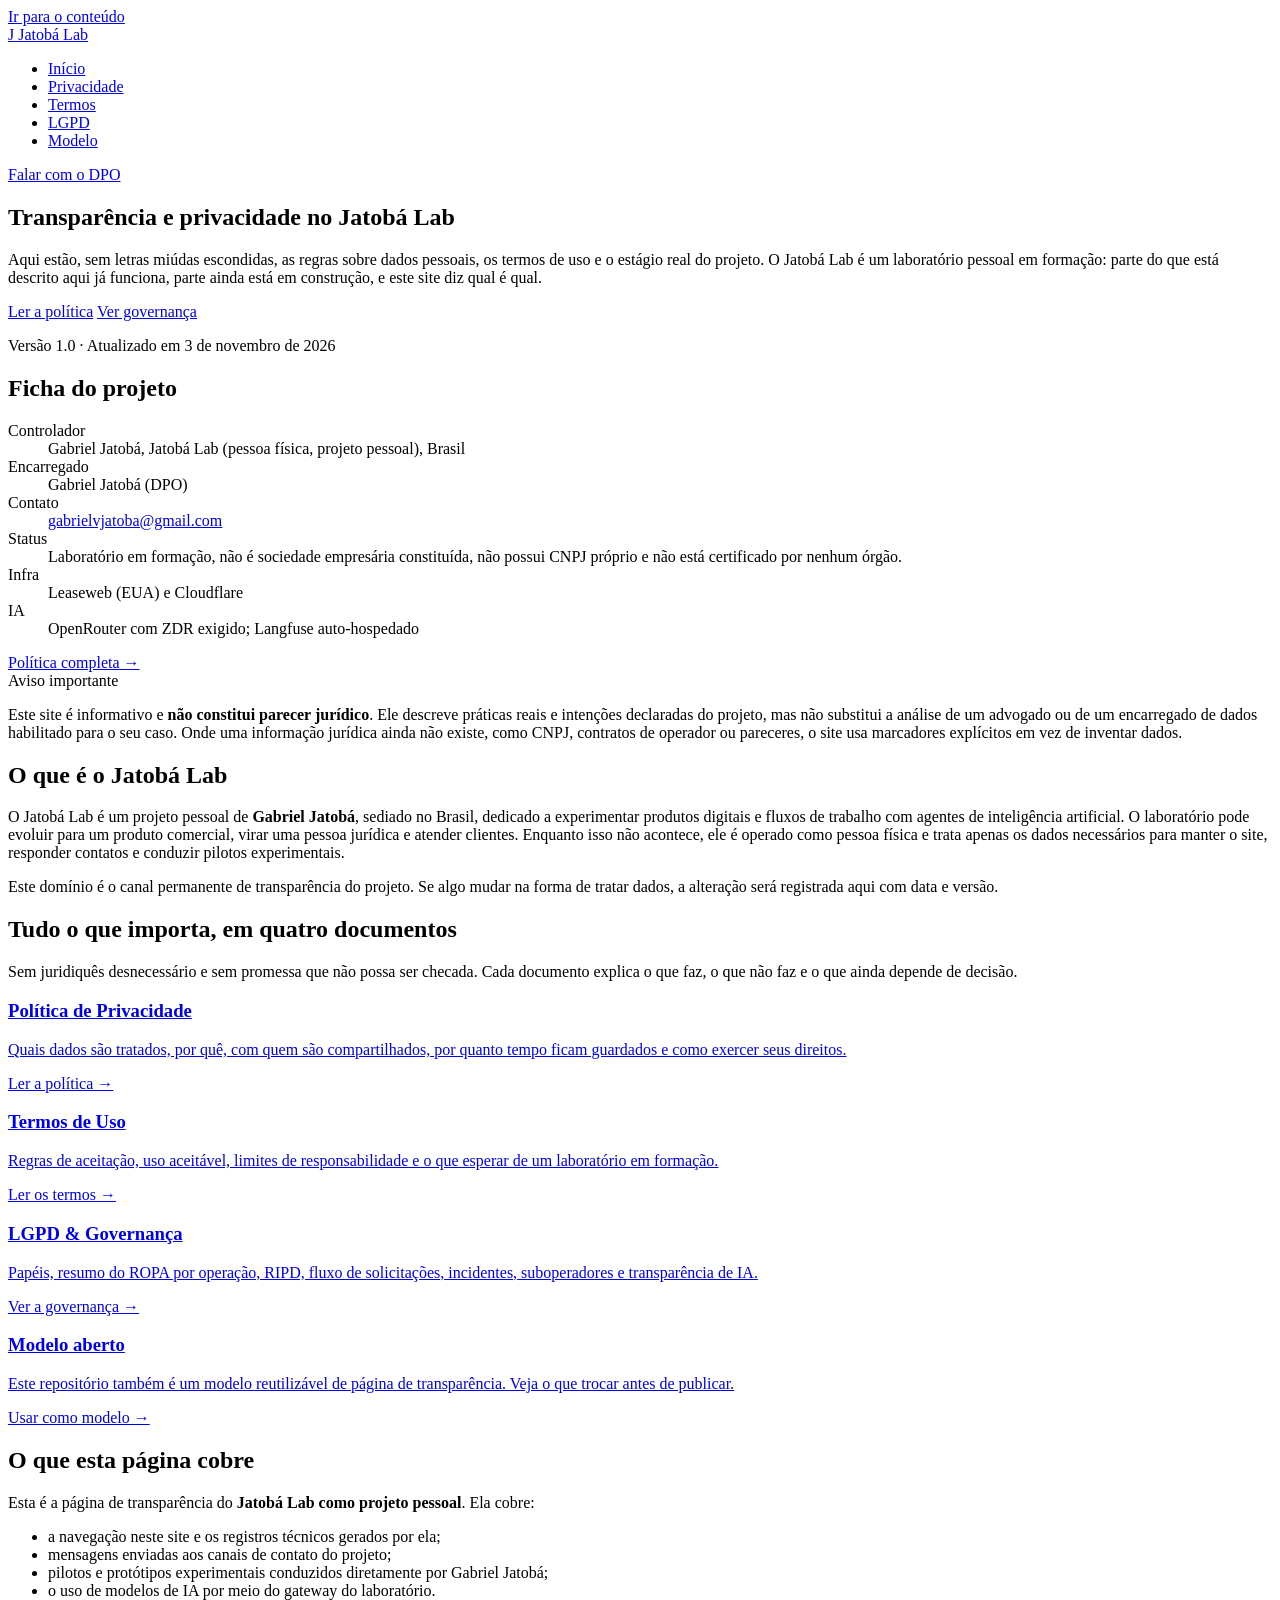
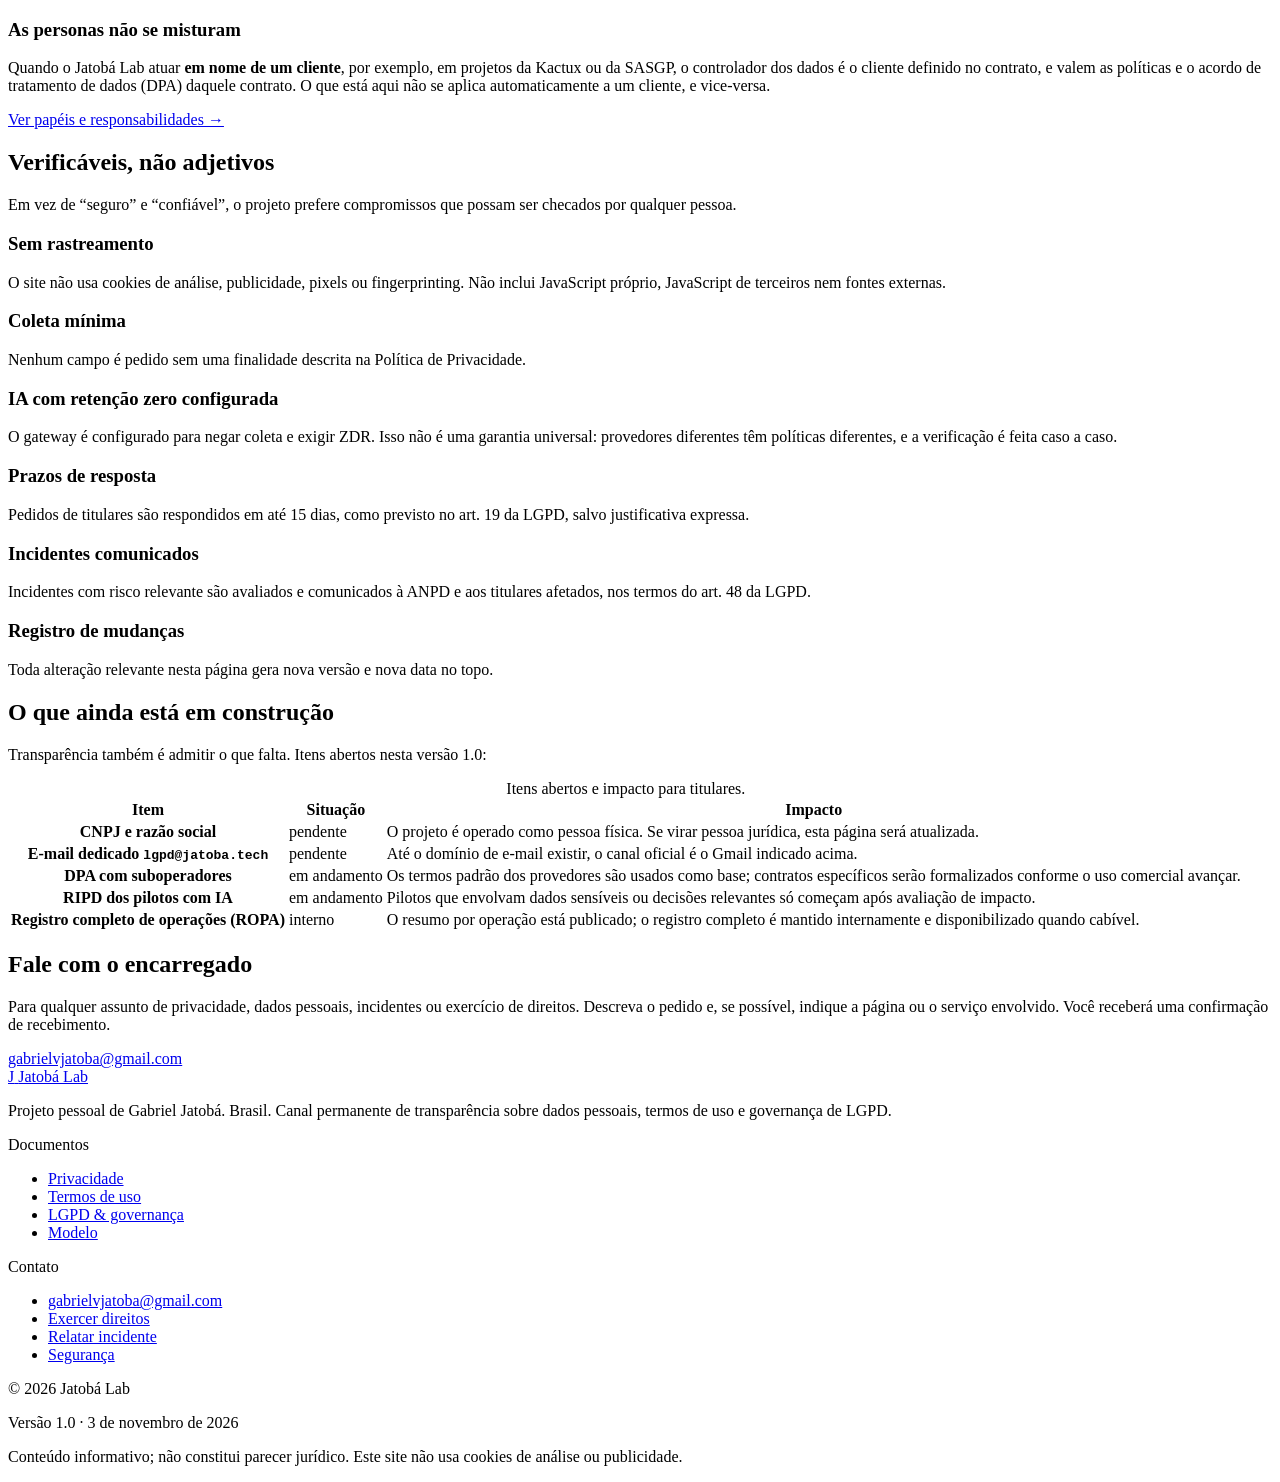
==== commit 4ce6a7f3: "fix: paleta preto e branco e limpeza de elementos decorativos Troca o verde por neutros, remove eyeb" ====
--- a/public/index.html
+++ b/public/index.html
@@ -3,13 +3,13 @@
 <head>
 <meta charset="utf-8">
 <meta name="viewport" content="width=device-width, initial-scale=1">
-<title>Jatobá Lab — Transparência e LGPD</title>
+<title>Jatobá Lab | Transparência e LGPD</title>
 <meta name="description" content="Canal oficial de transparência do Jatobá Lab: privacidade, termos de uso, governança de LGPD e um modelo aberto de página de transparência.">
 <link rel="canonical" href="https://lgpd.jatoba.tech/">
 <meta name="theme-color" content="#fafaf9" media="(prefers-color-scheme: light)">
 <meta name="theme-color" content="#0c0a09" media="(prefers-color-scheme: dark)">
 <meta property="og:type" content="website">
-<meta property="og:title" content="Jatobá Lab — Transparência e LGPD">
+<meta property="og:title" content="Jatobá Lab | Transparência e LGPD">
 <meta property="og:description" content="Como o Jatobá Lab trata dados pessoais, o que esperar dos pilotos com IA e quais são as regras de uso.">
 <meta property="og:url" content="https://lgpd.jatoba.tech/">
 <link rel="preload" href="/fonts/geist-sans-latin.woff2" as="font" type="font/woff2" crossorigin>
@@ -21,11 +21,10 @@
 
 <header class="site-header">
   <div class="container header-inner">
-    <a class="brand" href="/" aria-label="Jatobá Lab — início">
+    <a class="brand" href="/" aria-label="Jatobá Lab, início">
       <span class="brand-mark" aria-hidden="true">J</span>
       <span class="brand-stack">
         <span class="brand-name">Jatobá Lab</span>
-        <span class="brand-sub">Transparência &amp; LGPD</span>
       </span>
     </a>
     <nav class="site-nav" aria-label="Navegação principal">
@@ -46,15 +45,8 @@
 
     <section class="hero" aria-labelledby="hero-title">
       <div class="hero-copy">
-        <p class="eyebrow">Página oficial · v1.0</p>
         <h1 id="hero-title">Transparência e privacidade <span class="h1-sub">no Jatobá Lab</span></h1>
-        <p class="lead">Aqui estão, sem letras miúdas escondidas, as regras sobre dados pessoais, os termos de uso e o estágio real do projeto. O Jatobá Lab é um laboratório pessoal em formação: parte do que está descrito aqui já funciona, parte ainda está em construção — e este site diz qual é qual.</p>
-        <div class="badge-row">
-          <span class="badge badge-accent">LGPD</span>
-          <span class="badge">DPO ativo</span>
-          <span class="badge">Sem cookies</span>
-          <span class="badge">Lab em formação</span>
-        </div>
+        <p class="lead">Aqui estão, sem letras miúdas escondidas, as regras sobre dados pessoais, os termos de uso e o estágio real do projeto. O Jatobá Lab é um laboratório pessoal em formação: parte do que está descrito aqui já funciona, parte ainda está em construção, e este site diz qual é qual.</p>
         <div class="hero-actions">
           <a class="btn btn-primary" href="/privacidade">Ler a política</a>
           <a class="btn btn-outline" href="/lgpd">Ver governança</a>
@@ -67,7 +59,7 @@
         <dl>
           <div class="row">
             <dt>Controlador</dt>
-            <dd>Gabriel Jatobá — Jatobá Lab (pessoa física, projeto pessoal), Brasil</dd>
+            <dd>Gabriel Jatobá, Jatobá Lab (pessoa física, projeto pessoal), Brasil</dd>
           </div>
           <div class="row">
             <dt>Encarregado</dt>
@@ -79,7 +71,7 @@
           </div>
           <div class="row">
             <dt>Status</dt>
-            <dd>Laboratório em formação — não é sociedade empresária constituída, não possui CNPJ próprio e não está certificado por nenhum órgão.</dd>
+            <dd>Laboratório em formação, não é sociedade empresária constituída, não possui CNPJ próprio e não está certificado por nenhum órgão.</dd>
           </div>
           <div class="row">
             <dt>Infra</dt>
@@ -98,12 +90,11 @@
 
     <div class="callout warn">
       <span class="callout-title">Aviso importante</span>
-      <p>Este site é informativo e <strong>não constitui parecer jurídico</strong>. Ele descreve práticas reais e intenções declaradas do projeto, mas não substitui a análise de um advogado ou de um encarregado de dados habilitado para o seu caso. Onde uma informação jurídica ainda não existe — como CNPJ, contratos de operador ou pareceres — o site usa marcadores explícitos em vez de inventar dados.</p>
+      <p>Este site é informativo e <strong>não constitui parecer jurídico</strong>. Ele descreve práticas reais e intenções declaradas do projeto, mas não substitui a análise de um advogado ou de um encarregado de dados habilitado para o seu caso. Onde uma informação jurídica ainda não existe, como CNPJ, contratos de operador ou pareceres, o site usa marcadores explícitos em vez de inventar dados.</p>
     </div>
 
     <section class="section" aria-labelledby="quem-somos">
       <div class="section-head">
-        <p class="eyebrow">Contexto</p>
         <h2 id="quem-somos">O que é o Jatobá Lab</h2>
       </div>
       <p>O Jatobá Lab é um projeto pessoal de <strong>Gabriel Jatobá</strong>, sediado no Brasil, dedicado a experimentar produtos digitais e fluxos de trabalho com agentes de inteligência artificial. O laboratório pode evoluir para um produto comercial, virar uma pessoa jurídica e atender clientes. Enquanto isso não acontece, ele é operado como pessoa física e trata apenas os dados necessários para manter o site, responder contatos e conduzir pilotos experimentais.</p>
@@ -112,31 +103,26 @@
 
     <section class="section" aria-labelledby="documentos">
       <div class="section-head">
-        <p class="eyebrow">Documentos</p>
         <h2 id="documentos">Tudo o que importa, em quatro documentos</h2>
         <p>Sem juridiquês desnecessário e sem promessa que não possa ser checada. Cada documento explica o que faz, o que não faz e o que ainda depende de decisão.</p>
       </div>
       <div class="cards-grid">
         <a class="card card-link" href="/privacidade">
-          <span class="card-kicker">Documento 01</span>
           <h3>Política de Privacidade</h3>
           <p>Quais dados são tratados, por quê, com quem são compartilhados, por quanto tempo ficam guardados e como exercer seus direitos.</p>
           <span class="card-cta">Ler a política →</span>
         </a>
         <a class="card card-link" href="/termos">
-          <span class="card-kicker">Documento 02</span>
           <h3>Termos de Uso</h3>
           <p>Regras de aceitação, uso aceitável, limites de responsabilidade e o que esperar de um laboratório em formação.</p>
           <span class="card-cta">Ler os termos →</span>
         </a>
         <a class="card card-link" href="/lgpd">
-          <span class="card-kicker">Documento 03</span>
           <h3>LGPD &amp; Governança</h3>
           <p>Papéis, resumo do ROPA por operação, RIPD, fluxo de solicitações, incidentes, suboperadores e transparência de IA.</p>
           <span class="card-cta">Ver a governança →</span>
         </a>
         <a class="card card-link" href="/modelo">
-          <span class="card-kicker">Documento 04</span>
           <h3>Modelo aberto</h3>
           <p>Este repositório também é um modelo reutilizável de página de transparência. Veja o que trocar antes de publicar.</p>
           <span class="card-cta">Usar como modelo →</span>
@@ -146,7 +132,6 @@
 
     <section class="section split" aria-labelledby="escopo">
       <div>
-        <p class="eyebrow">Escopo</p>
         <h2 id="escopo">O que esta página cobre</h2>
         <p>Esta é a página de transparência do <strong>Jatobá Lab como projeto pessoal</strong>. Ela cobre:</p>
         <ul class="check-list">
@@ -157,47 +142,39 @@
         </ul>
       </div>
       <aside class="card" aria-labelledby="personas-title">
-        <span class="card-kicker">Limite de escopo</span>
         <h3 id="personas-title">As personas não se misturam</h3>
-        <p>Quando o Jatobá Lab atuar <strong>em nome de um cliente</strong> — por exemplo, em projetos da Kactux ou da SASGP —, o controlador dos dados é o cliente definido no contrato, e valem as políticas e o acordo de tratamento de dados (DPA) daquele contrato. O que está aqui não se aplica automaticamente a um cliente, e vice-versa.</p>
+        <p>Quando o Jatobá Lab atuar <strong>em nome de um cliente</strong>, por exemplo, em projetos da Kactux ou da SASGP, o controlador dos dados é o cliente definido no contrato, e valem as políticas e o acordo de tratamento de dados (DPA) daquele contrato. O que está aqui não se aplica automaticamente a um cliente, e vice-versa.</p>
         <p><a href="/lgpd#papeis">Ver papéis e responsabilidades →</a></p>
       </aside>
     </section>
 
     <section class="section" aria-labelledby="compromissos">
       <div class="section-head">
-        <p class="eyebrow">Compromissos</p>
         <h2 id="compromissos">Verificáveis, não adjetivos</h2>
         <p>Em vez de “seguro” e “confiável”, o projeto prefere compromissos que possam ser checados por qualquer pessoa.</p>
       </div>
       <div class="feature-grid">
         <div class="feature">
-          <span class="feature-index">01</span>
           <h3>Sem rastreamento</h3>
           <p>O site não usa cookies de análise, publicidade, pixels ou fingerprinting. Não inclui JavaScript próprio, JavaScript de terceiros nem fontes externas.</p>
         </div>
         <div class="feature">
-          <span class="feature-index">02</span>
           <h3>Coleta mínima</h3>
           <p>Nenhum campo é pedido sem uma finalidade descrita na Política de Privacidade.</p>
         </div>
         <div class="feature">
-          <span class="feature-index">03</span>
           <h3>IA com retenção zero configurada</h3>
           <p>O gateway é configurado para negar coleta e exigir ZDR. Isso não é uma garantia universal: provedores diferentes têm políticas diferentes, e a verificação é feita caso a caso.</p>
         </div>
         <div class="feature">
-          <span class="feature-index">04</span>
           <h3>Prazos de resposta</h3>
           <p>Pedidos de titulares são respondidos em até 15 dias, como previsto no art. 19 da LGPD, salvo justificativa expressa.</p>
         </div>
         <div class="feature">
-          <span class="feature-index">05</span>
           <h3>Incidentes comunicados</h3>
           <p>Incidentes com risco relevante são avaliados e comunicados à ANPD e aos titulares afetados, nos termos do art. 48 da LGPD.</p>
         </div>
         <div class="feature">
-          <span class="feature-index">06</span>
           <h3>Registro de mudanças</h3>
           <p>Toda alteração relevante nesta página gera nova versão e nova data no topo.</p>
         </div>
@@ -206,7 +183,6 @@
 
     <section class="section" aria-labelledby="construcao">
       <div class="section-head">
-        <p class="eyebrow">Transparência ativa</p>
         <h2 id="construcao">O que ainda está em construção</h2>
         <p>Transparência também é admitir o que falta. Itens abertos nesta versão 1.0:</p>
       </div>
@@ -219,27 +195,27 @@
           <tbody>
             <tr>
               <th scope="row">CNPJ e razão social</th>
-              <td><span class="pill open">pendente</span></td>
+              <td>pendente</td>
               <td>O projeto é operado como pessoa física. Se virar pessoa jurídica, esta página será atualizada.</td>
             </tr>
             <tr>
               <th scope="row">E-mail dedicado <code>lgpd@jatoba.tech</code></th>
-              <td><span class="pill open">pendente</span></td>
+              <td>pendente</td>
               <td>Até o domínio de e-mail existir, o canal oficial é o Gmail indicado acima.</td>
             </tr>
             <tr>
               <th scope="row">DPA com suboperadores</th>
-              <td><span class="pill open">em andamento</span></td>
+              <td>em andamento</td>
               <td>Os termos padrão dos provedores são usados como base; contratos específicos serão formalizados conforme o uso comercial avançar.</td>
             </tr>
             <tr>
               <th scope="row">RIPD dos pilotos com IA</th>
-              <td><span class="pill open">em andamento</span></td>
+              <td>em andamento</td>
               <td>Pilotos que envolvam dados sensíveis ou decisões relevantes só começam após avaliação de impacto.</td>
             </tr>
             <tr>
               <th scope="row">Registro completo de operações (ROPA)</th>
-              <td><span class="pill ok">interno</span></td>
+              <td>interno</td>
               <td>O resumo por operação está publicado; o registro completo é mantido internamente e disponibilizado quando cabível.</td>
             </tr>
           </tbody>
@@ -249,7 +225,6 @@
 
     <section class="cta-band" aria-labelledby="cta-title">
       <div>
-        <p class="eyebrow">Contato</p>
         <h2 id="cta-title">Fale com o encarregado</h2>
         <p>Para qualquer assunto de privacidade, dados pessoais, incidentes ou exercício de direitos. Descreva o pedido e, se possível, indique a página ou o serviço envolvido. Você receberá uma confirmação de recebimento.</p>
       </div>
@@ -263,11 +238,10 @@
   <div class="container">
     <div class="footer-grid">
       <div class="footer-brand">
-        <a class="brand" href="/" aria-label="Jatobá Lab — início">
+        <a class="brand" href="/" aria-label="Jatobá Lab, início">
           <span class="brand-mark" aria-hidden="true">J</span>
           <span class="brand-stack">
             <span class="brand-name">Jatobá Lab</span>
-            <span class="brand-sub">Transparência &amp; LGPD</span>
           </span>
         </a>
         <p>Projeto pessoal de Gabriel Jatobá. Brasil. Canal permanente de transparência sobre dados pessoais, termos de uso e governança de LGPD.</p>
